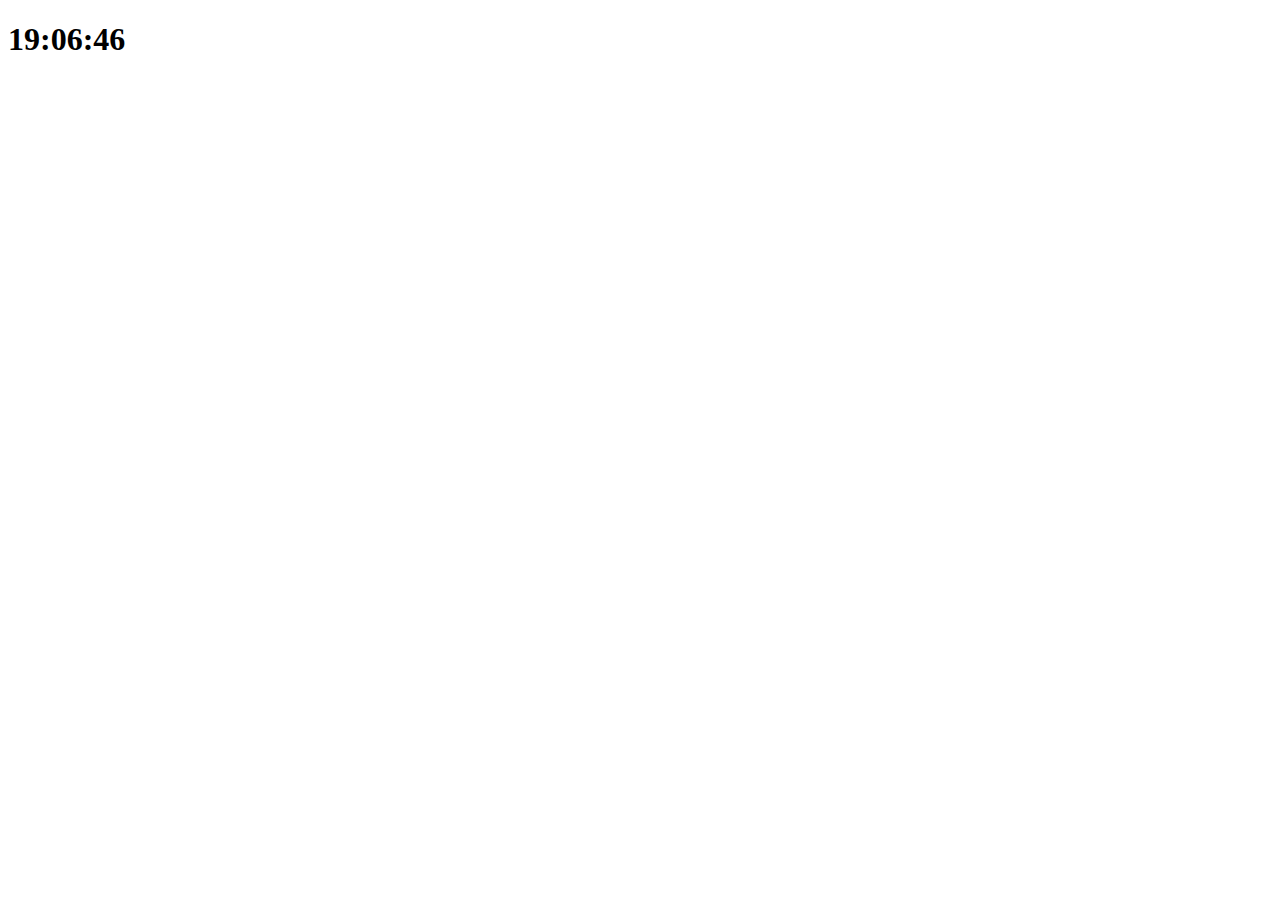
==== js-clock-clone/index.html @ 6f632b48 "js-clock" ====
<!DOCTYPE html>
<html lang="en">
<head>
    <meta charset="UTF-8">
    <meta http-equiv="X-UA-Compatible" content="IE=edge">
    <meta name="viewport" content="width=device-width, initial-scale=1.0">
    <title>Document</title>
    <link rel="stylesheet" href="style.css">

</head>
<body>

    <div class="js-clock">
        <h1>00:00</h1>
    </div>

  




    <script src="clock.js"></script>

</body>
</html>
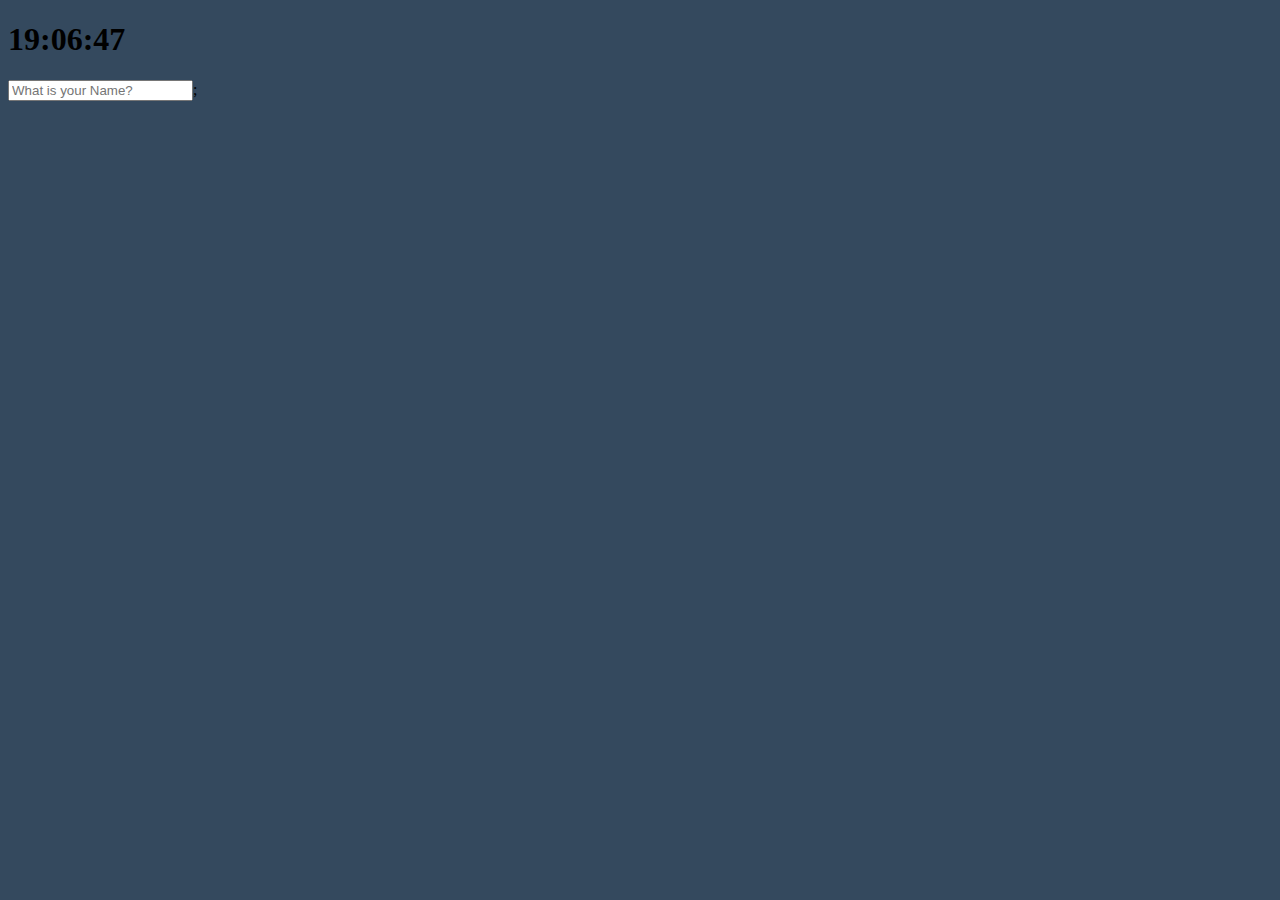
==== commit e3b7df17: "commit 4/24 js-clone" ====
--- a/js-clock-clone/index.html
+++ b/js-clock-clone/index.html
@@ -13,13 +13,11 @@
     <div class="js-clock">
         <h1>00:00</h1>
     </div>
-
-  
-
-
-
-
-    <script src="clock.js"></script>
-
+    <form  class="js-form form">
+        <input type="text" placeholder="What is your Name?"/>;
+    </form>
+    <h4 class="js-greetings greetings"></h4>
+        <script src="clock.js"></script>
+        <script src="gretting.js"></script>
 </body>
 </html>--- a/js-clock-clone/style.css
+++ b/js-clock-clone/style.css
@@ -0,0 +1,15 @@
+body {
+  background-color: #34495e;
+}
+.btn {
+  cursor: pointer;
+}
+
+.form,
+.greetings {
+  display: none;
+}
+
+.showing {
+  display: block;
+}
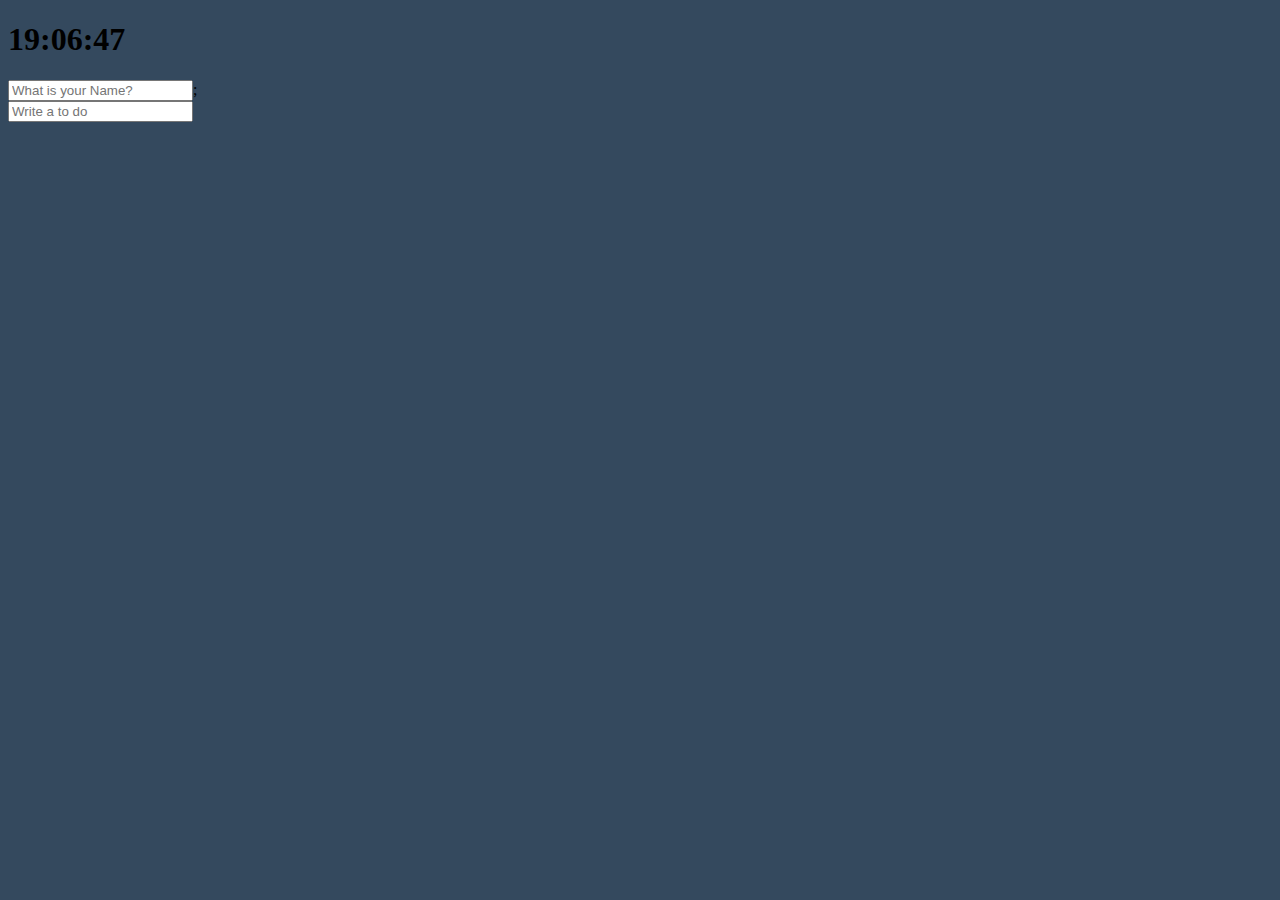
==== commit bd4a381b: "commit" ====
--- a/js-clock-clone/index.html
+++ b/js-clock-clone/index.html
@@ -17,7 +17,14 @@
         <input type="text" placeholder="What is your Name?"/>;
     </form>
     <h4 class="js-greetings greetings"></h4>
+    <form class="js-toDoForm">
+        <input type="text" placeholder="Write a to do">
+    </form>
+    <ul class="js-toDoList">
+         
+    </ul>
         <script src="clock.js"></script>
         <script src="gretting.js"></script>
+        <script src="todo.js"></script>
 </body>
-</html>+</html> 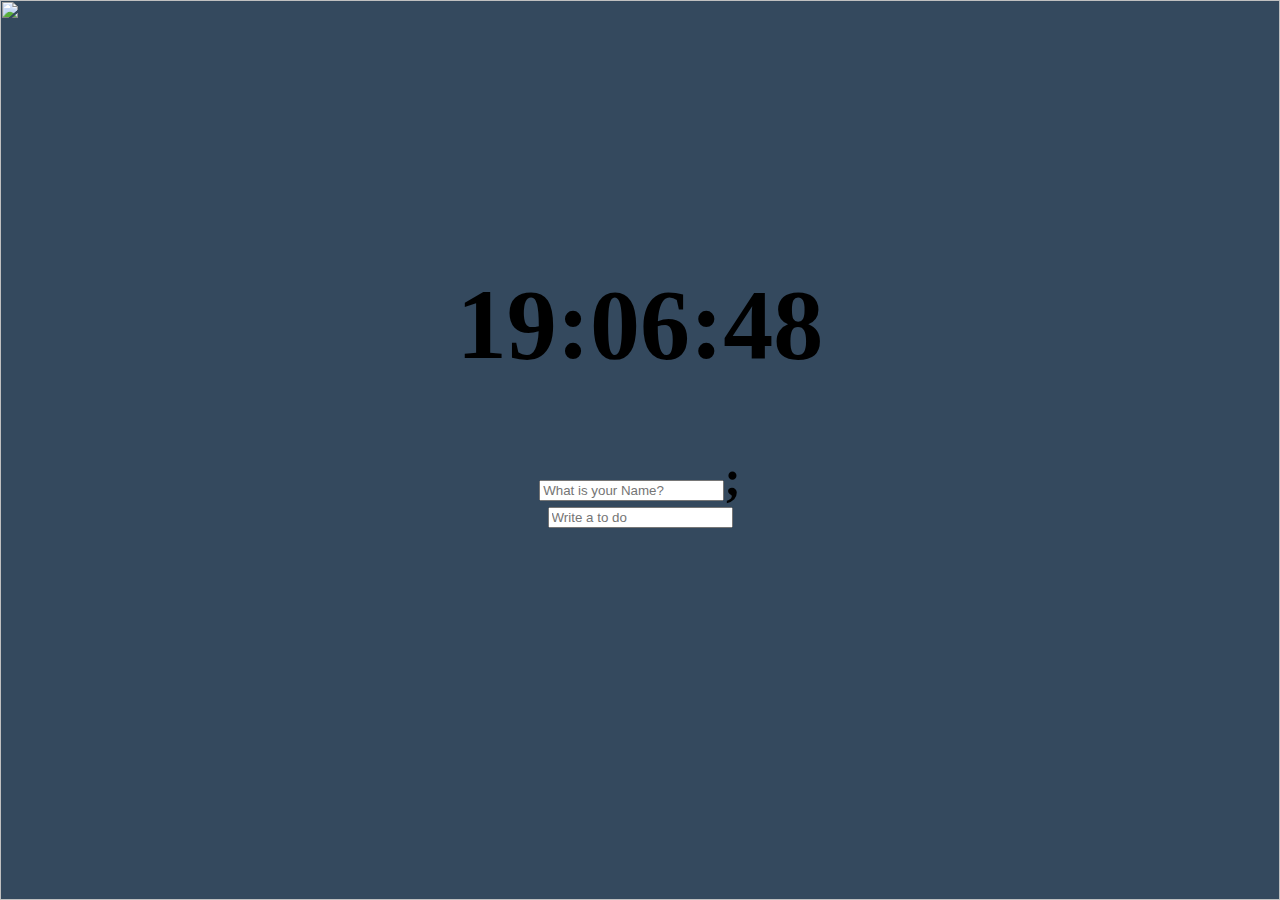
==== commit 81111a4b: "commit" ====
--- a/js-clock-clone/index.html
+++ b/js-clock-clone/index.html
@@ -21,10 +21,13 @@
         <input type="text" placeholder="Write a to do">
     </form>
     <ul class="js-toDoList">
-         
     </ul>
+    <span class="js-weather"></span>
         <script src="clock.js"></script>
         <script src="gretting.js"></script>
         <script src="todo.js"></script>
-</body>
+        <script src="bg.js"></script>
+        <script src="weather.js"></script>
+
+    </body>
 </html> --- a/js-clock-clone/style.css
+++ b/js-clock-clone/style.css
@@ -1,5 +1,13 @@
 body {
+  margin: 200px 0px;
   background-color: #34495e;
+  display: flex;
+  justify-content: center;
+  align-items: center;
+  flex-direction: column;
+}
+.js-clock {
+  font-size: 50px;
 }
 .btn {
   cursor: pointer;
@@ -12,4 +20,24 @@
 
 .showing {
   display: block;
+  font-weight: 800;
+  font-size: 50px;
 }
+.bgImage {
+  position: absolute;
+  top: 0;
+  left: 0;
+  width: 100%;
+  height: 100%;
+  z-index: -1;
+  animation: fadeIn 0.5s linear;
+}
+
+@keyframes fadeIn {
+  from {
+    opacity: 0;
+  }
+  to {
+    opacity: 1;
+  }
+}
